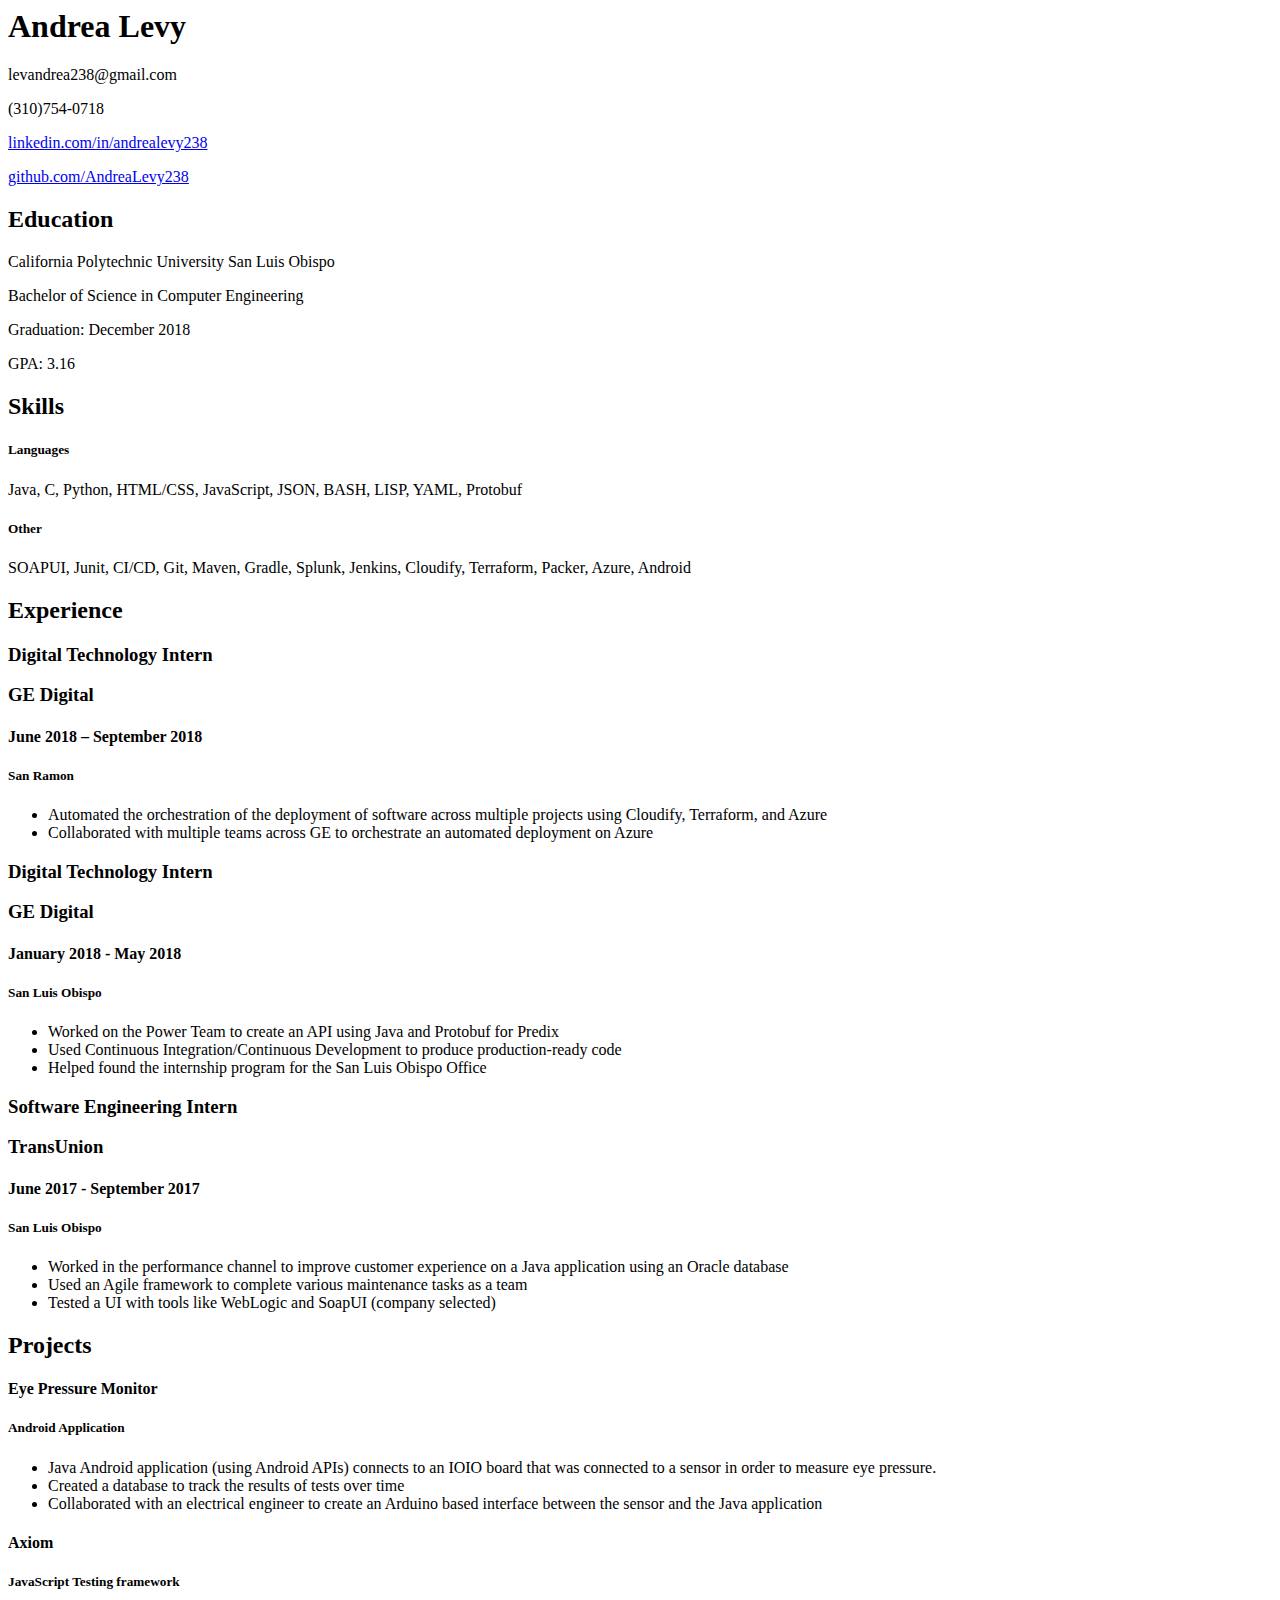
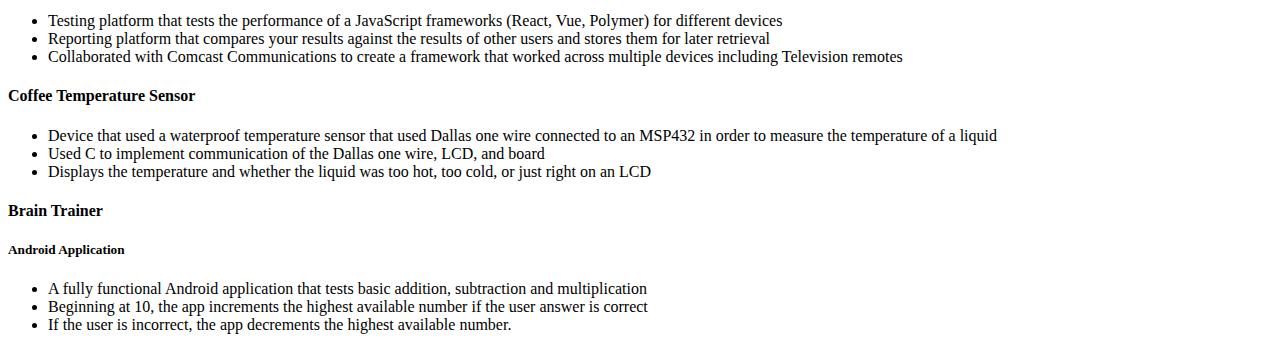
==== index.html @ a105048c "added an actual index.html" ====
<!DOCTYPE <!DOCTYPE html>
<html>
<head>
    <meta charset="utf-8" />
    <meta http-equiv="X-UA-Compatible" content="IE=edge">
    <title>Page Title</title>
    <meta name="viewport" content="width=device-width, initial-scale=1 shrink-to-fit=no">
    <link rel="stylesheet" href="https://stackpath.bootstrapcdn.com/bootstrap/4.1.3/css/bootstrap.min.css" integrity="sha384-MCw98/SFnGE8fJT3GXwEOngsV7Zt27NXFoaoApmYm81iuXoPkFOJwJ8ERdknLPMO" crossorigin="anonymous">
    <script src="https://code.jquery.com/jquery-3.3.1.slim.min.js" integrity="sha384-q8i/X+965DzO0rT7abK41JStQIAqVgRVzpbzo5smXKp4YfRvH+8abtTE1Pi6jizo" crossorigin="anonymous"></script>
<script src="https://cdnjs.cloudflare.com/ajax/libs/popper.js/1.14.3/umd/popper.min.js" integrity="sha384-ZMP7rVo3mIykV+2+9J3UJ46jBk0WLaUAdn689aCwoqbBJiSnjAK/l8WvCWPIPm49" crossorigin="anonymous"></script>
<script src="https://stackpath.bootstrapcdn.com/bootstrap/4.1.3/js/bootstrap.min.js" integrity="sha384-ChfqqxuZUCnJSK3+MXmPNIyE6ZbWh2IMqE241rYiqJxyMiZ6OW/JmZQ5stwEULTy" crossorigin="anonymous"></script>
</head>
<body>
   <div class="container bg-light">
        <div class="row">
            <div class="col-lg-12">
                <h1 class="text-center">Andrea Levy</h1>
            </div>
        </div>
        <div class="row">
            <div class='col-lg-3'><p class='text-center'>levandrea238@gmail.com</address></div>
            <div class='col-lg-3'><p class='text-center'>(310)754-0718</p></div>
            <div class='col-lg-3'><p class='text-center'><a href="https://linkedin.com/in/andrealevy238">linkedin.com/in/andrealevy238</a></p></div>    
            <div class='col-lg-3'><p class='text-center'><a href="https://github.com/AndreaLevy238">github.com/AndreaLevy238</a></p></div>    
        </div>
    <div class="row">
        <div class="col-lg-12">
                <h2>Education</h2>
                <p>California Polytechnic University San Luis Obispo</p>
                <p>Bachelor of Science in Computer Engineering</p>
                <p>Graduation: December 2018</p>
                <p>GPA: 3.16</p>
                <h2>Skills</h2>
                <h5>Languages</h5>
                <p>Java, C, Python, HTML/CSS, JavaScript, JSON, BASH, LISP, YAML, Protobuf</p>
                <h5>Other</h5>
                <p>SOAPUI, Junit, CI/CD, Git, Maven, Gradle, Splunk, Jenkins, Cloudify, Terraform, Packer, Azure, Android</p>
        </div>
    </div>
    <div class="row">
        <div class="col-lg-12"><h2>Experience</h2></div>
        <div class="col-lg-4">
            <h3>Digital Technology Intern</h3>
            <h3> GE Digital</h3>
            <h4>June 2018 &ndash; September 2018</h4>
            <h5>San Ramon</h5>
            <ul>
                <li>Automated the orchestration of the deployment of software across multiple projects using Cloudify, Terraform, and Azure</li>
                <li>Collaborated with multiple teams across GE to orchestrate an automated deployment on Azure</li>
            </ul>
        </div>
        <div class="col-lg-4">
            <h3>Digital Technology Intern</h3>
            <h3>GE Digital</h3>
            <h4>January 2018 - May 2018</h4>
            <h5>San Luis Obispo</h5>
            <ul>
            <li>Worked on the Power Team to create an API using Java and Protobuf for Predix</li>
            <li>Used Continuous Integration/Continuous Development to produce production-ready code</li>
            <li>Helped found the internship program for the San Luis Obispo Office</li>
            </ul>
        </div>
        <div class="col-lg-4">
                <h3>Software Engineering Intern</h3>
                <h3>TransUnion</h3>
                <h4>June 2017 - September 2017</h4>
                <h5>San Luis Obispo</h5>
                <ul>
                <li>Worked in the performance channel to improve customer experience on a Java application using an Oracle database</li>
                <li>Used an Agile framework to complete various maintenance tasks as a team</li>
                <li>Tested a UI with tools like WebLogic and SoapUI (company selected)</li>
                </ul>
        </div>
    </div>
    <div class="row">
        <div class="col-lg-12"><h2>Projects</h2></div>
        <div class="col-lg-3">
            <h4>Eye Pressure Monitor</h4>
            <h5>Android Application</h5>
            <ul>
                <li>Java Android application (using Android APIs) connects to an IOIO board that was connected to a sensor in order to measure eye pressure.</li>
                <li>Created a database to track the results of tests over time</li>
                <li>Collaborated with an electrical engineer to create an Arduino based interface between the sensor and the Java application</li>
            </ul>
        </div>

        <div class="col-lg-3">
            <h4>Axiom</h4>
            <h5>JavaScript Testing framework</h5>
            <ul>
                <li>Testing platform that tests the performance of a JavaScript frameworks (React, Vue, Polymer) for different devices</li>
                <li>Reporting platform that compares your results against the results of other users and stores them for later retrieval</li>
                <li>Collaborated with Comcast Communications to create a framework that worked across multiple devices including Television remotes</li>
            </ul>
        </div>
        <div class="col-lg-3">
            <h4>Coffee Temperature Sensor</h4>
            <ul>
                <li>Device that used a waterproof temperature sensor that used Dallas one wire connected to an MSP432 in order to measure the temperature of a liquid</li>
                <li>Used C to implement communication of the Dallas one wire, LCD, and board</li>
                <li>Displays the temperature and whether the liquid was too hot, too cold, or just right on an LCD</li>
            </ul>
        </div>
        <div class="col-lg-3">
            <h4>Brain Trainer</h4>
            <h5>Android Application</h5>
            <ul>
                <li>A fully functional Android application that tests basic addition, subtraction and multiplication</li>
                <li>Beginning at 10, the app increments the highest available number if the user answer is correct</li>
                <li>If the user is incorrect, the app decrements the highest available number.</li>
            </ul>
        </div>
    </div>
   </div>
</body>
</html>
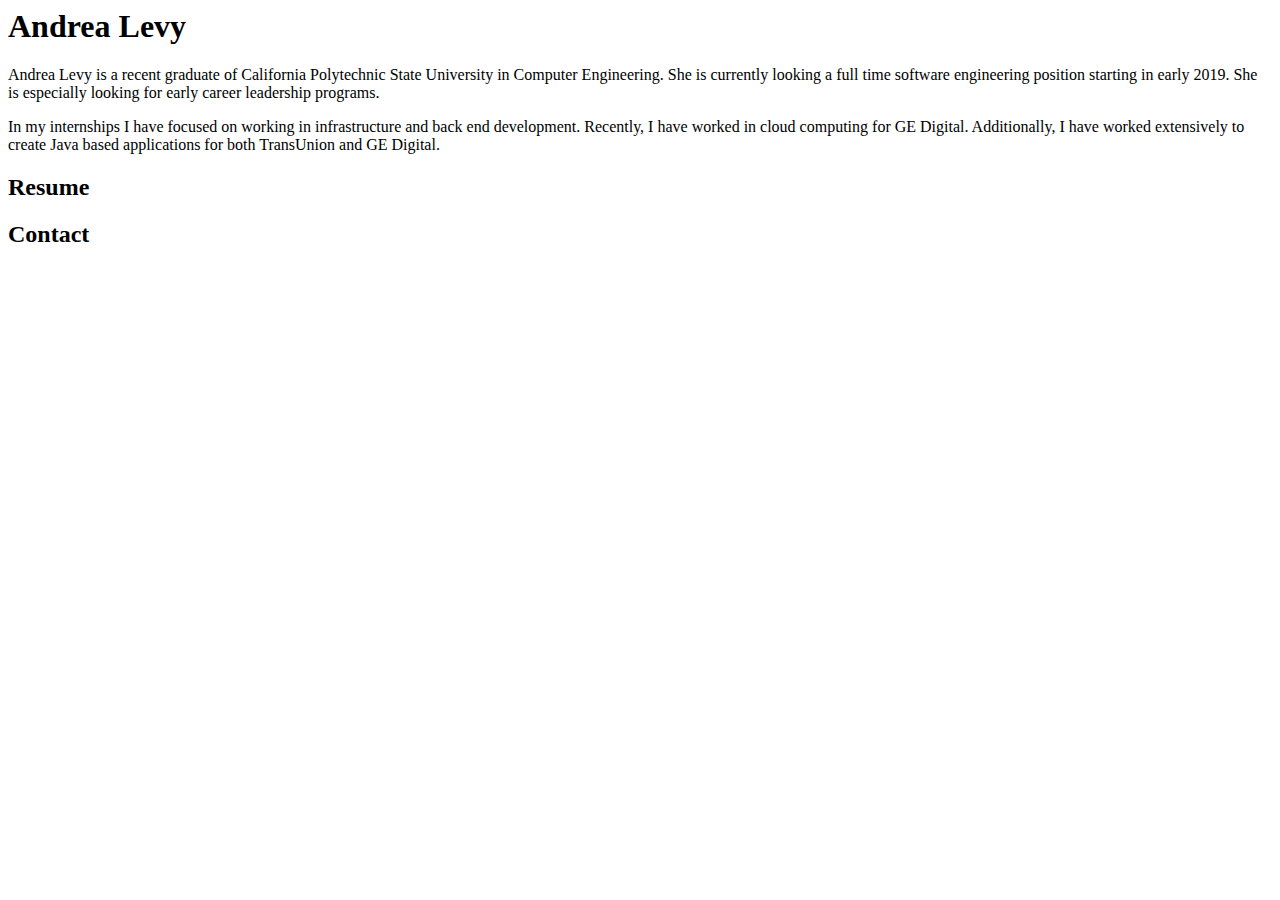
==== commit 22d7ea05: "separate resume from main page" ====
--- a/index.html
+++ b/index.html
@@ -3,114 +3,70 @@
 <head>
     <meta charset="utf-8" />
     <meta http-equiv="X-UA-Compatible" content="IE=edge">
-    <title>Page Title</title>
+    <title>Andrea Levy</title>
     <meta name="viewport" content="width=device-width, initial-scale=1 shrink-to-fit=no">
     <link rel="stylesheet" href="https://stackpath.bootstrapcdn.com/bootstrap/4.1.3/css/bootstrap.min.css" integrity="sha384-MCw98/SFnGE8fJT3GXwEOngsV7Zt27NXFoaoApmYm81iuXoPkFOJwJ8ERdknLPMO" crossorigin="anonymous">
     <script src="https://code.jquery.com/jquery-3.3.1.slim.min.js" integrity="sha384-q8i/X+965DzO0rT7abK41JStQIAqVgRVzpbzo5smXKp4YfRvH+8abtTE1Pi6jizo" crossorigin="anonymous"></script>
 <script src="https://cdnjs.cloudflare.com/ajax/libs/popper.js/1.14.3/umd/popper.min.js" integrity="sha384-ZMP7rVo3mIykV+2+9J3UJ46jBk0WLaUAdn689aCwoqbBJiSnjAK/l8WvCWPIPm49" crossorigin="anonymous"></script>
+
 <script src="https://stackpath.bootstrapcdn.com/bootstrap/4.1.3/js/bootstrap.min.js" integrity="sha384-ChfqqxuZUCnJSK3+MXmPNIyE6ZbWh2IMqE241rYiqJxyMiZ6OW/JmZQ5stwEULTy" crossorigin="anonymous"></script>
 </head>
+<link rel="stylesheet" href="https://use.fontawesome.com/releases/v5.6.3/css/all.css" integrity="sha384-UHRtZLI+pbxtHCWp1t77Bi1L4ZtiqrqD80Kn4Z8NTSRyMA2Fd33n5dQ8lWUE00s/" crossorigin="anonymous">
+<link rel="stylesheet" href="./styles.css">
 <body>
-   <div class="container bg-light">
+    <div class="container bg-light">
+            <div class="row">
+                    <div class='col-lg-12'><h1>Andrea Levy</h1></div>
+                    </div>
+            <div class="row">
+                <div class="col-lg-12">
+                    <p>Andrea Levy is a recent graduate of California Polytechnic State University in Computer Engineering. She is currently looking a full time software engineering position starting in early 2019. She is especially looking for early career leadership programs.
+                    </p>
+                    <p> In my internships I have focused on working in infrastructure and back end development. Recently, I have worked in cloud computing for GE Digital. Additionally, I have worked extensively to create Java based applications for both TransUnion and GE Digital.</p>
+                </div>
+            </div>
+
         <div class="row">
-            <div class="col-lg-12">
-                <h1 class="text-center">Andrea Levy</h1>
+            <div class='col-lg-12'>
+                <h2>Resume</h2>
+            </div>
+        </div>
+
+        <div class="row">
+                <div class='col-lg-12'>
+                    <a href="./resume.html">
+                        <i class="fas fa-file"></i>
+                    </a>
+                </div>
+            </div>
+
+
+        <div class="row">
+            <div class='col-lg-12'>
+                <h2>Contact</h2>
             </div>
         </div>
         <div class="row">
-            <div class='col-lg-3'><p class='text-center'>levandrea238@gmail.com</address></div>
-            <div class='col-lg-3'><p class='text-center'>(310)754-0718</p></div>
-            <div class='col-lg-3'><p class='text-center'><a href="https://linkedin.com/in/andrealevy238">linkedin.com/in/andrealevy238</a></p></div>    
-            <div class='col-lg-3'><p class='text-center'><a href="https://github.com/AndreaLevy238">github.com/AndreaLevy238</a></p></div>    
-        </div>
-    <div class="row">
-        <div class="col-lg-12">
-                <h2>Education</h2>
-                <p>California Polytechnic University San Luis Obispo</p>
-                <p>Bachelor of Science in Computer Engineering</p>
-                <p>Graduation: December 2018</p>
-                <p>GPA: 3.16</p>
-                <h2>Skills</h2>
-                <h5>Languages</h5>
-                <p>Java, C, Python, HTML/CSS, JavaScript, JSON, BASH, LISP, YAML, Protobuf</p>
-                <h5>Other</h5>
-                <p>SOAPUI, Junit, CI/CD, Git, Maven, Gradle, Splunk, Jenkins, Cloudify, Terraform, Packer, Azure, Android</p>
+            <div class='col-lg-3 col-sm-3'>
+                <a href="mailto:levandrea238@gmail.com">
+                    <i class="fas fa-envelope"></i>
+                </a>
+            </div>
+            <div class='col-lg-3 col-sm-3'>
+                <a href="tel:+13107540718">
+                    <i class="fas fa-phone"></i>
+                </a>
+            </div>
+            <div class='col-lg-3 col-sm-3'>
+                <a href="https://linkedin.com/in/andrealevy238">
+                    <i class="fab fa-linkedin-in"></i>
+                </a>
+            </div>    
+            <div class='col-lg-3 col-sm-3'>
+                <a href="https://github.com/AndreaLevy238">
+                    <i class="fab fa-github"></i>
+                </a>
+            </div>    
         </div>
     </div>
-    <div class="row">
-        <div class="col-lg-12"><h2>Experience</h2></div>
-        <div class="col-lg-4">
-            <h3>Digital Technology Intern</h3>
-            <h3> GE Digital</h3>
-            <h4>June 2018 &ndash; September 2018</h4>
-            <h5>San Ramon</h5>
-            <ul>
-                <li>Automated the orchestration of the deployment of software across multiple projects using Cloudify, Terraform, and Azure</li>
-                <li>Collaborated with multiple teams across GE to orchestrate an automated deployment on Azure</li>
-            </ul>
-        </div>
-        <div class="col-lg-4">
-            <h3>Digital Technology Intern</h3>
-            <h3>GE Digital</h3>
-            <h4>January 2018 - May 2018</h4>
-            <h5>San Luis Obispo</h5>
-            <ul>
-            <li>Worked on the Power Team to create an API using Java and Protobuf for Predix</li>
-            <li>Used Continuous Integration/Continuous Development to produce production-ready code</li>
-            <li>Helped found the internship program for the San Luis Obispo Office</li>
-            </ul>
-        </div>
-        <div class="col-lg-4">
-                <h3>Software Engineering Intern</h3>
-                <h3>TransUnion</h3>
-                <h4>June 2017 - September 2017</h4>
-                <h5>San Luis Obispo</h5>
-                <ul>
-                <li>Worked in the performance channel to improve customer experience on a Java application using an Oracle database</li>
-                <li>Used an Agile framework to complete various maintenance tasks as a team</li>
-                <li>Tested a UI with tools like WebLogic and SoapUI (company selected)</li>
-                </ul>
-        </div>
-    </div>
-    <div class="row">
-        <div class="col-lg-12"><h2>Projects</h2></div>
-        <div class="col-lg-3">
-            <h4>Eye Pressure Monitor</h4>
-            <h5>Android Application</h5>
-            <ul>
-                <li>Java Android application (using Android APIs) connects to an IOIO board that was connected to a sensor in order to measure eye pressure.</li>
-                <li>Created a database to track the results of tests over time</li>
-                <li>Collaborated with an electrical engineer to create an Arduino based interface between the sensor and the Java application</li>
-            </ul>
-        </div>
-
-        <div class="col-lg-3">
-            <h4>Axiom</h4>
-            <h5>JavaScript Testing framework</h5>
-            <ul>
-                <li>Testing platform that tests the performance of a JavaScript frameworks (React, Vue, Polymer) for different devices</li>
-                <li>Reporting platform that compares your results against the results of other users and stores them for later retrieval</li>
-                <li>Collaborated with Comcast Communications to create a framework that worked across multiple devices including Television remotes</li>
-            </ul>
-        </div>
-        <div class="col-lg-3">
-            <h4>Coffee Temperature Sensor</h4>
-            <ul>
-                <li>Device that used a waterproof temperature sensor that used Dallas one wire connected to an MSP432 in order to measure the temperature of a liquid</li>
-                <li>Used C to implement communication of the Dallas one wire, LCD, and board</li>
-                <li>Displays the temperature and whether the liquid was too hot, too cold, or just right on an LCD</li>
-            </ul>
-        </div>
-        <div class="col-lg-3">
-            <h4>Brain Trainer</h4>
-            <h5>Android Application</h5>
-            <ul>
-                <li>A fully functional Android application that tests basic addition, subtraction and multiplication</li>
-                <li>Beginning at 10, the app increments the highest available number if the user answer is correct</li>
-                <li>If the user is incorrect, the app decrements the highest available number.</li>
-            </ul>
-        </div>
-    </div>
-   </div>
-</body>
-</html>+</body>--- a/styles.css
+++ b/styles.css
@@ -0,0 +1,8 @@
+.fab {
+    color: black;
+    font-size: 3em;
+}
+.fas {
+    color: black;
+    font-size: 3em;
+}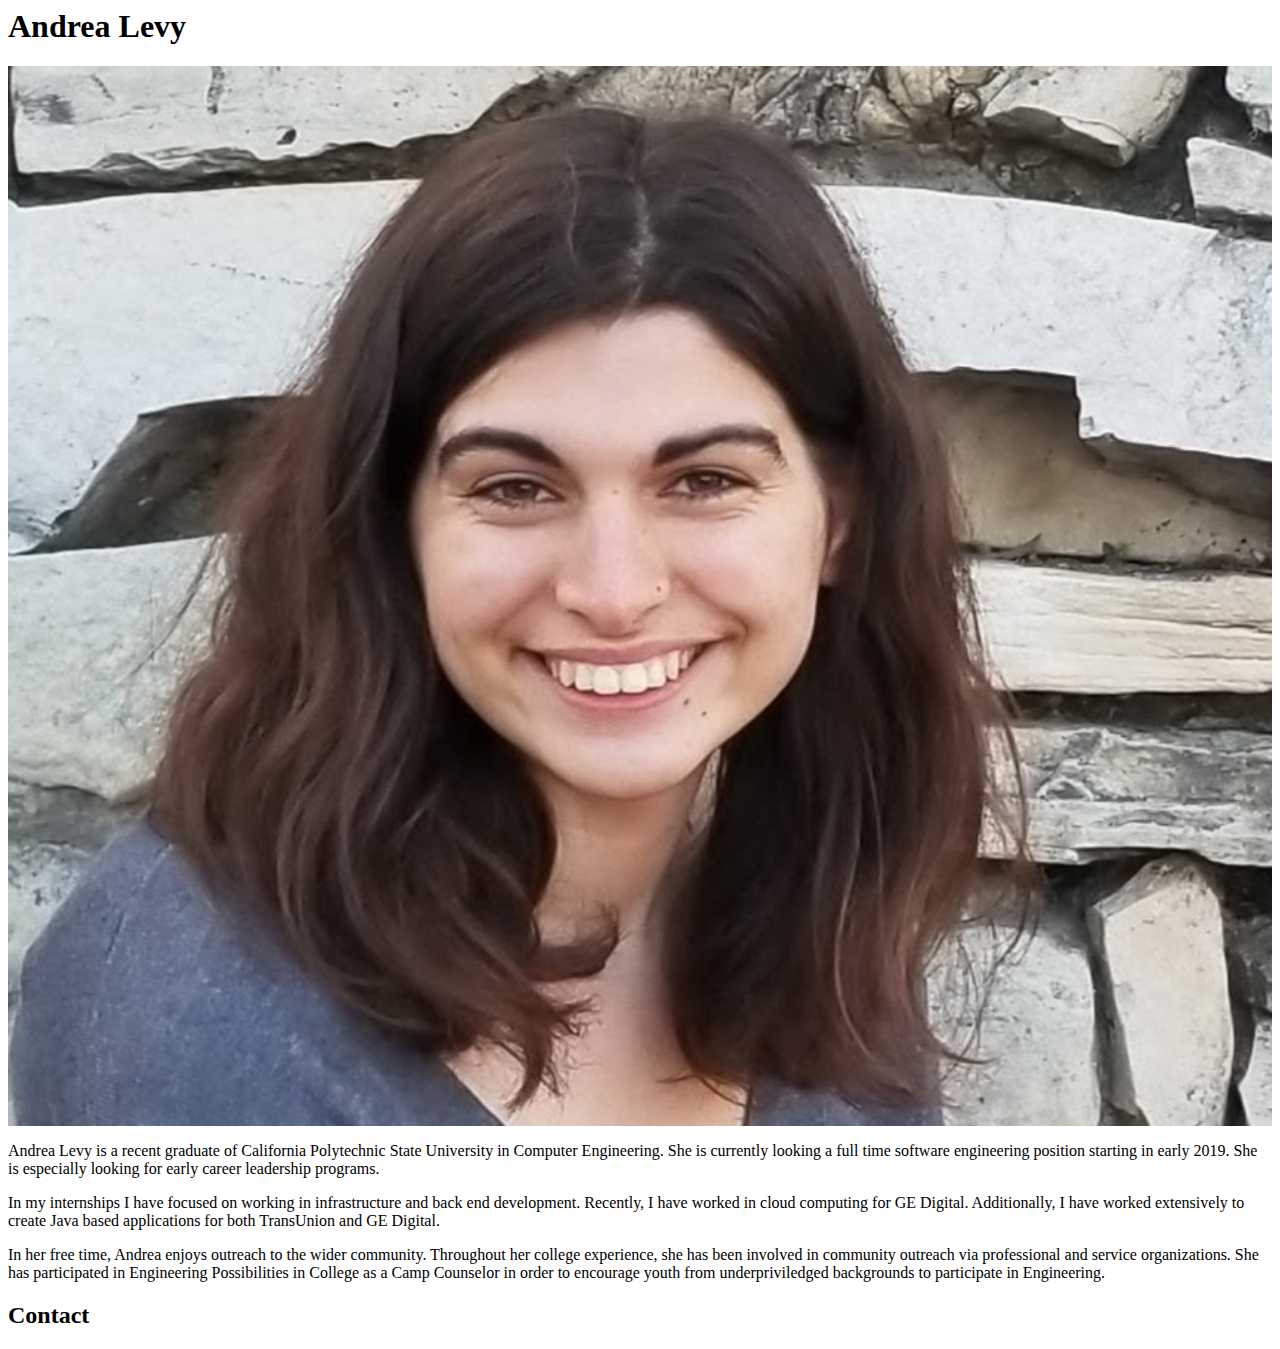
==== commit 2e6a5556: "added picture" ====
--- a/index.html
+++ b/index.html
@@ -15,58 +15,59 @@
 <link rel="stylesheet" href="./styles.css">
 <body>
     <div class="container bg-light">
-            <div class="row">
-                    <div class='col-lg-12'><h1>Andrea Levy</h1></div>
-                    </div>
-            <div class="row">
-                <div class="col-lg-12">
-                    <p>Andrea Levy is a recent graduate of California Polytechnic State University in Computer Engineering. She is currently looking a full time software engineering position starting in early 2019. She is especially looking for early career leadership programs.
-                    </p>
-                    <p> In my internships I have focused on working in infrastructure and back end development. Recently, I have worked in cloud computing for GE Digital. Additionally, I have worked extensively to create Java based applications for both TransUnion and GE Digital.</p>
+        <div class="row">
+                <div class='col-lg-12'>
+                    <h1 class='text-center'>Andrea Levy</h1>
                 </div>
+        </div>
+    </div>
+    <div class="container bg-light">
+        <div class="row">
+            <div class='col-sm-3'>
+                <img src="./img/me.jpg" width="100%" />
             </div>
-
-        <div class="row">
-            <div class='col-lg-12'>
-                <h2>Resume</h2>
+            <div class='col-sm-9'>
+                <p>Andrea Levy is a recent graduate of California Polytechnic State University in Computer Engineering. She is currently looking a full time software engineering position starting in early 2019. She is especially looking for early career leadership programs.</p>
+                <p> In my internships I have focused on working in infrastructure and back end development. Recently, I have worked in cloud computing for GE Digital. Additionally, I have worked extensively to create Java based applications for both TransUnion and GE Digital.</p>
+                <p>In her free time, Andrea enjoys outreach to the wider community. Throughout her college experience, she has been involved in community outreach via professional and service organizations. She has participated in Engineering Possibilities in College as a Camp Counselor in order to encourage youth from underpriviledged backgrounds to participate in Engineering.</p>
             </div>
         </div>
+    </div>
+    <div class="container bg-light">
+            <div class="row">
+                    <div class='col-lg-12'>
+                        <h2>Contact</h2>
+                    </div>
+                </div>
+                <div class="row">
+                    <div class='col-sm-2'>
+                        <a href="mailto:levandrea238@gmail.com">
+                            <span class="fas fa-envelope"></span>
+                        </a>
+                    </div>
+                    <div class='col-sm-2'>
+                        <a href="tel:+13107540718">
+                            <span class="fas fa-phone"></span>
+                        </a>
+                    </div>
+                    <div class='col-sm-2'>
+                        <a href="https://linkedin.com/in/andrealevy238">
+                            <span class="fab fa-linkedin-in"></span>
+                        </a>
+                    </div>    
+                    <div class='col-sm-2'>
+                        <a href="https://github.com/AndreaLevy238">
+                            <span class="fab fa-github"></span>
+                        </a>
+                    </div> 
+                    <div class='col-sm-2'>
+                        <a href="./resume.html">
+                            <span class="fas fa-file"></span>
+                        </a>
+                    </div> 
+                </div>
 
-        <div class="row">
-                <div class='col-lg-12'>
-                    <a href="./resume.html">
-                        <i class="fas fa-file"></i>
-                    </a>
-                </div>
-            </div>
-
-
-        <div class="row">
-            <div class='col-lg-12'>
-                <h2>Contact</h2>
-            </div>
-        </div>
-        <div class="row">
-            <div class='col-lg-3 col-sm-3'>
-                <a href="mailto:levandrea238@gmail.com">
-                    <i class="fas fa-envelope"></i>
-                </a>
-            </div>
-            <div class='col-lg-3 col-sm-3'>
-                <a href="tel:+13107540718">
-                    <i class="fas fa-phone"></i>
-                </a>
-            </div>
-            <div class='col-lg-3 col-sm-3'>
-                <a href="https://linkedin.com/in/andrealevy238">
-                    <i class="fab fa-linkedin-in"></i>
-                </a>
-            </div>    
-            <div class='col-lg-3 col-sm-3'>
-                <a href="https://github.com/AndreaLevy238">
-                    <i class="fab fa-github"></i>
-                </a>
-            </div>    
         </div>
     </div>
-</body>+</body>
+</html>